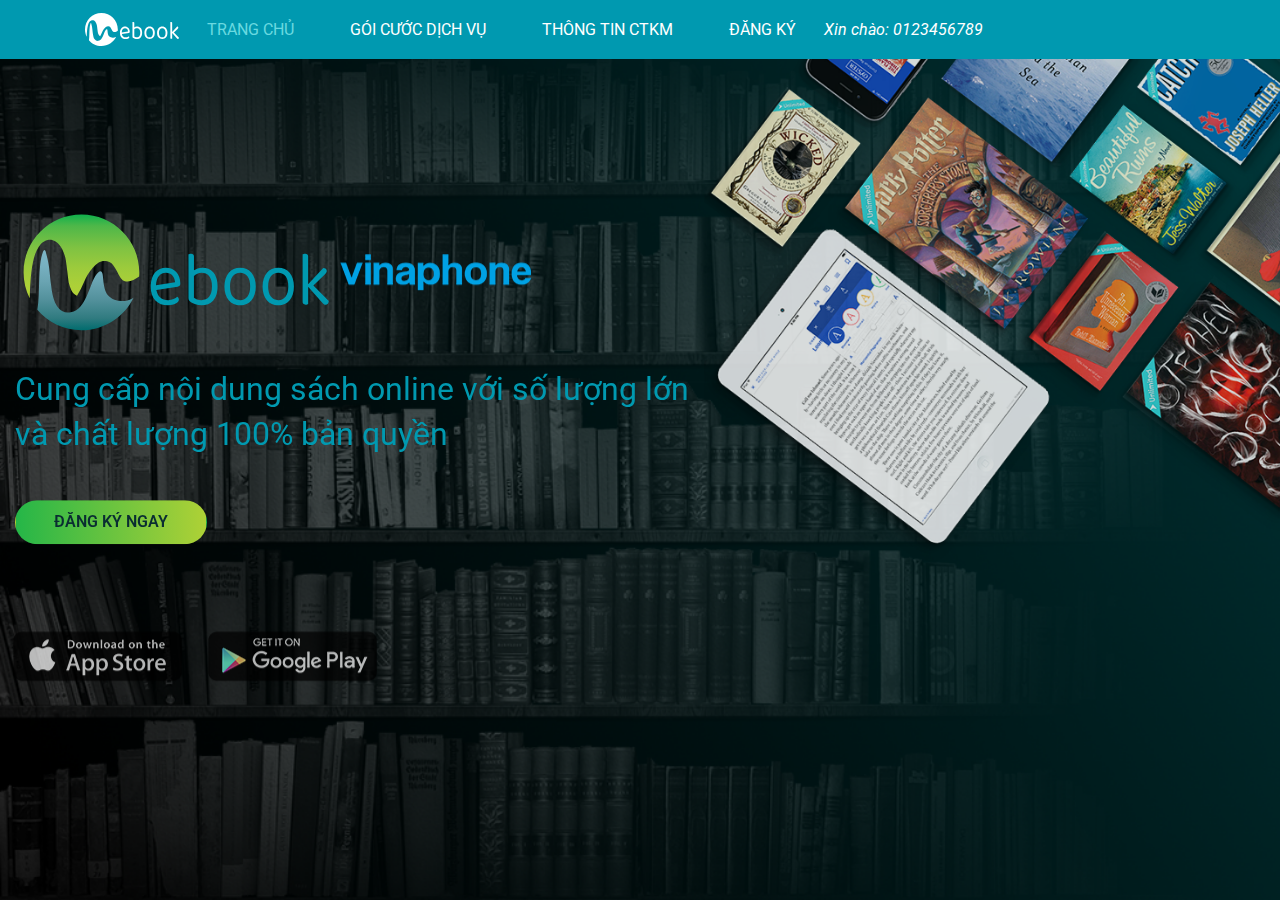
==== Mebook/index.html @ bf2ab146 "create new mebook" ====
<!doctype html>
<html lang="vi">

<head>
    <!-- Required meta tags -->
    <meta charset="utf-8">
    <meta name="viewport" content="width=device-width, initial-scale=1, shrink-to-fit=no">
    <title>MeBook</title>

    <!-- Bootstrap CSS -->
    <link rel="stylesheet" href="css/bootstrap.min.css">
    <link rel="stylesheet" href="css/fix.css">
    <link rel="stylesheet" href="css/responsive.css">
    <link href="https://fonts.googleapis.com/css?family=Roboto:300,400,400i,500,700&display=swap&subset=vietnamese" rel="stylesheet">
</head>

<body>
    <div id="main-wrapper" class="MeB">

        <!--------- start HEADER ------->
        <header class="topbar">
            <div class="container-fluid">
                <div class="row">
                    <div class="container">
                        <nav class="navbar navbar-expand-lg">
                            <button class="navbar-toggler navbar-dark" type="button" data-toggle="collapse" data-target="#navbarNav" aria-controls="navbarNav" aria-expanded="false" aria-label="Toggle navigation">
                                <span class="navbar-toggler-icon"></span>
                            </button>
                            <a class="navbar-brand" href="#">
                                <img src="img/me-book-logo-w.svg">
                            </a>
                            <!--                            <span style="color: #fff; margin: 0 auto">Số điện thoại: 0123456789</span>-->
                            <div class="collapse navbar-collapse" id="navbarNav">
                                <ul class="navbar-nav">
                                    <li class="nav-item active">
                                        <a class="nav-link" href="index.html">Trang chủ</a>
                                    </li>
                                    <li class="nav-item">
                                        <a class="nav-link" href="mb-detail.html">Gói cước dịch vụ</a>
                                    </li>
                                    <li class="nav-item">
                                        <a class="nav-link" href="#">Thông tin CTKM</a>
                                    </li>
                                    <li class="nav-item">
                                        <a class="nav-link" href="mb-regist.html">Đăng ký</a>
                                    </li>
                                </ul>
                                <i class="desktop" style="color: #fff">Xin chào: 0123456789</i>
                            </div>

                        </nav>
                    </div>
                </div>
            </div>
        </header>

        <div class="page-wrapper">
            <div class="container-fluid">
                <div class="container">
                    <div class="row">
                        <div class="col-md-12 col-sm-12 logo pr-0">
                            <img src="img/mebook_logo.svg" class="style-svg mebook" />
                            <img src="img/vinalogo.png" class="style-svg vina" />
                            <h2 class="col-sm-5">Cung cấp nội dung sách online với số lượng lớn và chất lượng 100% bản quyền</h2>
                            <a href="#" type="button" class="btn btn-rounded regist">Đăng ký ngay</a>
                            <div class="row download">
                                <a href="#" type="button" class="btn">
                                    <img src="img/ico-android.png" srcset="img/ico-android@2x.png 2x, img/ico-android@3x.png 3x" class="ico_android">
                                </a>
                                <a href="#" type="button" class="btn">
                                    <img src="img/ico-ios.png" srcset="img/ico-ios@2x.png 2x, img/ico-ios@3x.png 3x" class="ico_ios">
                                </a>
                            </div>
                        </div>
                    </div>
                </div>
            </div>
        </div>
    </div>
    <!-- Optional JavaScript -->
    <!-- jQuery first, then Popper.js, then Bootstrap JS -->
    <script src="js/jquery-3.4.1.slim.min.js"></script>
    <script src="js/popper.min.js"></script>
    <script src="js/bootstrap.min.js"></script>
</body>

</html>
---- Mebook/css/fix.css ----
/*-------- anhvv - 26.03.2020 ------*/

body {
    box-sizing: border-box;
    font: 16px 'Roboto', sans-serif;
    line-height: 1.5;
}

a {
    color: #fff;
}

/*-------- Landing-page------*/
.MeB {
    background: url(../img/bgr-n.png) top left no-repeat;
    background-color: #00474a;
    height: 100vh;
    background-size: cover;
}

.MeB header {
    background: #0099b0;
}

.MeB header ul li a {
    text-transform: uppercase;
}

.MeB header ul li {
    padding: 0 20px;
}

.MeB header ul li.active a {
    color: #6ad9e0;
}

.MeB .navbar {
    justify-content: flex-start;
    padding: .5rem 0;
}

.MeB .navbar .navbar-brand {
    margin: 0 auto;
}

.MeB .navbar .navbar-brand span,
.MeB .navbar .navbar-brand i {
    display: none;
}

.MeB .navbar i {
    display: block;
}

.MeB .page-wrapper .logo img.mebook {
    height: 120px
}

.MeB .page-wrapper .ebook {
    position: relative;
}

.MeB .page-wrapper {
    background: url(../img/ebook.png) top right no-repeat fixed;
    background-size: 45% auto;
    height: calc(100vh - 70px);
    overflow: hidden;
    margin: auto 0;
}

.MeB .page-wrapper h2 {
    color: #0099b0;
    font-size: 2rem;
    padding: 35px 0;
    line-height: 1.4;
    max-width: 700px;
    font-weight: normal;
}

.MeB .page-wrapper .container .logo {
    position: fixed;
    top: 50%;
    left: 50%;
    transform: translate(-50%, -50%);
}

.MeB .page-wrapper a[type="button"].regist {
    text-align: center;
    color: #0a2d32;
    border-radius: 50px;
    font-weight: 600;
    background-image: linear-gradient(to right, #25b648, #aed136);
    background-repeat: round;
    text-transform: uppercase;
    padding: 5px 38px;
    line-height: 2;
}

.MeB .page-wrapper .download {
    padding-top: 80px;
}

/*--------Giới thiệu dịch vụ------*/
body ul li {
    text-align: justify;
}

body .mbDetail h2,
body .mbDetail h5 {
    color: #0099b0;
}

.mbDetail {
    background-color: #ffff;
    height: 100vh;
    background-size: cover;
}

.mbDetail header {
    background: #0099b0;
}

.mbDetail header ul li a {
    text-transform: uppercase;
}

.mbDetail header ul li {
    padding: 0 20px;
}

.mbDetail header ul li.active a {
    color: #6ad9e0;
}

.mbDetail .navbar {
    justify-content: flex-start;
    padding: .5rem 0;
}

.mbDetail .navbar .navbar-brand {
    margin: 0 auto;
}

.mbDetail .navbar i {
    display: block;
}

.mbDetail h2 {
    font-size: 2.2rem;
    padding-top: 40px
}

.mbDetail h5 {
    text-transform: uppercase;
    padding: 20px 15px;;
}

.mbDetail .page-wrapper ul li {
    line-height: 2;
}

.mbDetail b,
.mbDetail table th {
    font-weight: 500;
}

.mbDetail table thead {
    background: #0099b0;
    color: #fff;
}

.mbDetail table td,
.mbDetail table th {
    border: 1px solid #0099b0
}

.mbDetail ul li b.number:after {
    content: '1352';
    padding-left: 4px;
    color: #0099b0;
    font-size: 1.1rem;
}

.mbDetail footer {
    background: #f1f9fa;
    text-align: left;
}

.mbDetail footer .main-footer div {
    padding: 30px 0;
    font-size: .9rem;
    line-height: 1.9
}

.mbDetail footer .main-footer div ul li {
    list-style: none;
}

.mbDetail footer .main-footer div ul {
    padding-inline-start: 15px;
}

.mbDetail footer .main-footer img {
    position: relative;
    top: 30px;
    height: 80px;
}

.mbDetail footer .main-footer h6 {
    text-transform: uppercase;
    color: #0099b0;
    padding-bottom: 10px;
}

.mbDetail footer .sub-footer {
    background: #0099b0;
    color: #fff;
    font-size: .85rem;
    line-height: 2.5;
}

/*--------Đăng ký------*/
.mbRegist {
    background-color: #ffff;
    height: 100vh;
    background-size: cover;
}

.mbRegist header {
    background: #0099b0;
}

.mbRegist header ul li a {
    text-transform: uppercase;
}

.mbRegist header ul li {
    padding: 0 20px;
}

.mbRegist header ul li.active a {
    color: #6ad9e0;
}

.mbRegist .navbar {
    justify-content: flex-start;
    padding: .5rem 0;
}

.mbRegist .navbar .navbar-brand {
    margin: 0 auto;
}

.mbRegist .navbar i {
    display: block;
}

.mbRegist h2 {
    font-size: 2.2rem;
    padding-top: 40px;
    color: #0099b0;
}

.mbRegist .page-wrapper ul li {
    line-height: 2;
}

.mbRegist b,
.mbRegist table th {
    font-weight: 450;
}

.mbRegist table thead {
    background: #0099b0;
    color: #fff;
}

.mbRegist table td,
.mbRegist table th {
    border: 1px solid #0099b0
}
.mbRegist tfoot a {
     text-align: center;
    color: #0a2d32;
    border-radius: 50px;
    font-weight: 600;
    background-image: linear-gradient(to right, #25b648, #aed136);
    background-repeat: round;
    text-transform: uppercase;
    padding: 5px 38px;
    line-height: 2;
}
.mbRegist footer {
    background: #f1f9fa;
    text-align: left;
    position: fixed;
    left: 0;
    right: 0;
    bottom: 0;
}

.mbRegist footer .main-footer div {
    padding: 30px 0;
    font-size: .9rem;
    line-height: 1.9
}

.mbRegist footer .main-footer div ul li {
    list-style: none;
}

.mbRegist footer .main-footer div ul {
    padding-inline-start: 15px;
}

.mbRegist footer .main-footer img {
    position: relative;
    top: 30px;
    height: 80px;
}

.mbRegist footer .main-footer h6 {
    text-transform: uppercase;
    color: #0099b0;
    padding-bottom: 10px;
}

.mbRegist footer .sub-footer {
    background: #0099b0;
    color: #fff;
    font-size: .85rem;
    line-height: 2.5;
}
---- Mebook/css/responsive.css ----
/*-------- anhvv cre26.03.2020------*/
/*-------- cre : MeB 26.03.2020 ------*/
/*-------- cre : mbDetail 27.03.2020 ------*/

@media (min-width: 360px) and (max-width: 425px) {

    /*-------- Langding-page ------*/
    .MeB {
        background: url(../img/bgr-mb.png)top center no-repeat;
        background-size: 100% auto;
    }

    .MeB .page-wrapper {
        background: transparent;
    }

    .MeB .page-wrapper .container {
        position: fixed;
        bottom: 70px;
        text-align: center;
    }

    .MeB .page-wrapper img.mebook {
        width: 80%;
        position: relative;
        bottom: -15px;
    }

    .MeB .page-wrapper img.vina {
        width: 35%;
        line-height: 1;
        margin-left: 150px;
    }

    .MeB .page-wrapper h2 {
        font-size: 1.2rem;
        line-height: 1.25;
    }

    .MeB .page-wrapper .download {
        padding-top: 30px;
        justify-content: center;
        margin-left: -30px;
    }

    .MeB .page-wrapper .btn {
        padding: .375rem .5rem;
    }

    /*-------- Giới thiệu dịch vụ MeBook ------*/
    .mbDetail h2 {
        font-size: 1.7rem;
        padding: 20px 13px 0;
    }

    .mbDetail h5 {
        padding: 14px;
        font-size: 1.1rem;
    }

    .mbDetail .page-wrapper .row {
        margin-right: 0;
    }

    .mbDetail .page-wrapper ul div,
    .mbDetail .page-wrapper ul div table {
        padding: 0;
    }

    .mbDetail footer .main-footer img {
        top: 20px;
        height: 60px;
    }

    .mbDetail footer .sub-footer {
        text-align: center;
    }

    .mbDetail footer .main-footer div {
        padding: 40px 0 15px;
    }
    
    /*-------- Đăng ký ------*/
        .mbRegist footer {
        background: #f1f9fa;
        text-align: left;
        position: relative;
        left: 0;
        right: 0;
        bottom: 0;
    }
}

@media (min-width: 426px) and (max-width: 768px) {

    /*-------- Langding-page ------*/
    .MeB .page-wrapper {
        background: none;
    }

    .MeB .page-wrapper h2 {
        font-size: 1.7rem;
    }

    .MeB .page-wrapper .logo img.vina {
        max-height: 25px;
    }

    /*-------- Giới thiệu dịch vụ MeBook ------*/
    .mbDetail .page-wrapper .row {
        margin-right: 0;
    }

    .mbDetail .page-wrapper ul div,
    .mbDetail .page-wrapper ul div table {
        padding: 0;
    }

    .mbDetail footer .main-footer img {
        top: 20px;
        height: 60px;
    }

    .mbDetail footer .main-footer div {
        padding: 30px 0 15px;
    }

    /*-------- Đăng ký ------*/
    .mbRegist footer {
        position: relative;
        left: 0;
        right: 0;
        bottom: 0;
    }
}

@media (min-width: 769px) and (max-width: 1023px) {

    /*-------- Landing page ------*/
    .MeB .page-wrapper {
        background: none;
        position: relative;
    }

    .MeB .page-wrapper .logo-vina {
        line-height: 9.5;
    }

    /*-------- Giới thiệu dịch vụ MeBook ------*/
    .mbDetail h5 {
        padding: 20px 0 10px 15px;
    }

    .mbDetail footer .main-footer div {
        padding: 50px 0 15px;
    }

    .mbDetail .page-wrapper .row {
        margin-right: 0;
    }

    .mbDetail .page-wrapper ul div,
    .mbDetail .page-wrapper ul div table {
        padding: 0;
    }
     /*-------- Đăng ký ------*/
    .mbRegist footer {
        position: relative;
        left: 0;
        right: 0;
        bottom: 0;
    }
}

@media (min-width: 812px) and (max-width: 1024px){
    .mbDetail footer {
        position: relative;
        left: 0;
        right: 0;
        bottom: 0;
    }
}
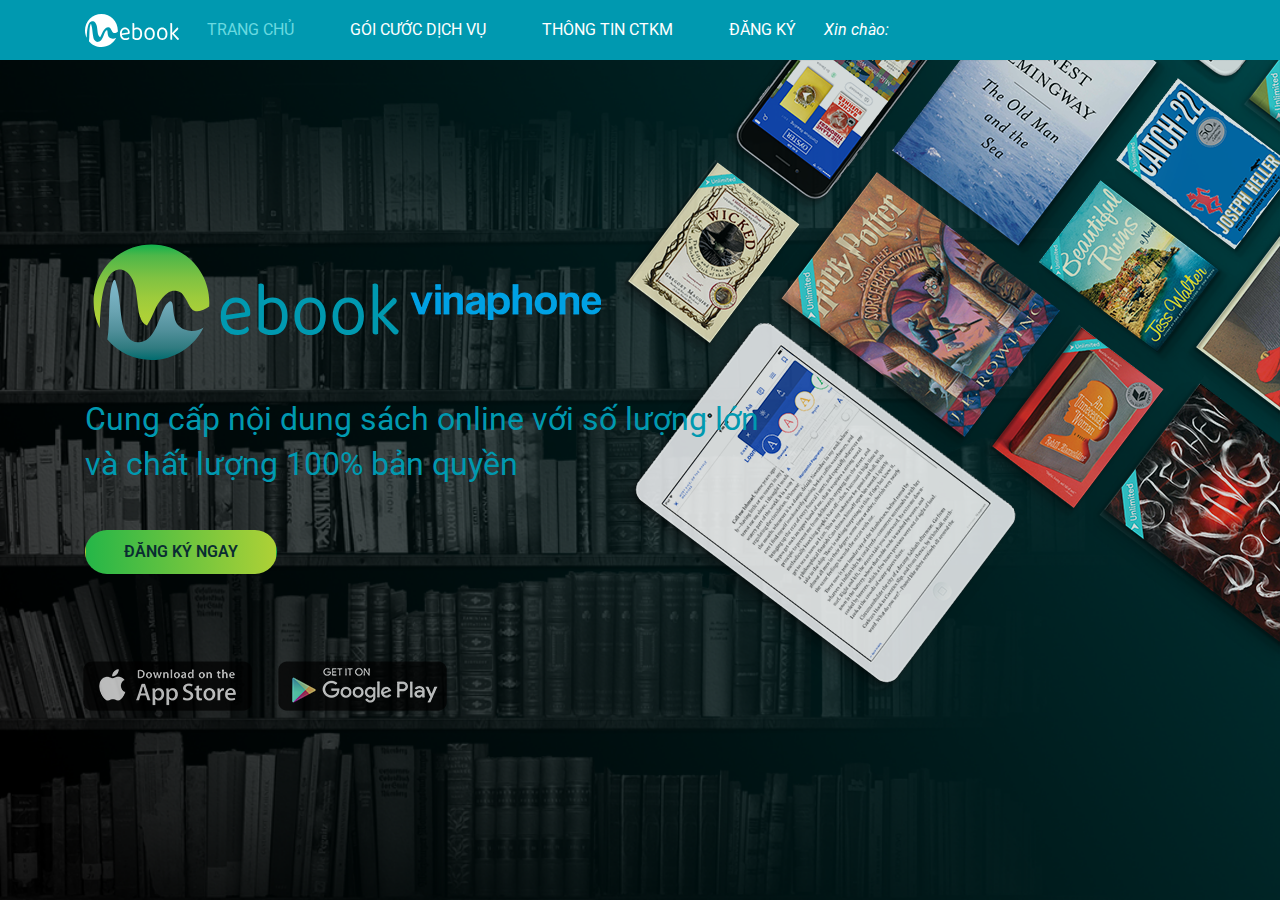
==== commit 73c686db: "Chỉnh sửa responsive" ====
--- a/Mebook/index.html
+++ b/Mebook/index.html
@@ -15,59 +15,58 @@
 </head>
 
 <body>
-    <div id="main-wrapper" class="MeB">
+    <!--------- start HEADER ------->
+    <header class="topbar">
+        <div class="container-fluid">
+            <div class="row">
+                <div class="container">
+                    <nav class="navbar navbar-expand-lg">
+                        <button class="navbar-toggler navbar-dark" type="button" data-toggle="collapse" data-target="#navbarNav" aria-controls="navbarNav" aria-expanded="false" aria-label="Toggle navigation">
+                            <span class="navbar-toggler-icon"></span>
+                        </button>
+                        <a class="navbar-brand" href="#">
+                            <img src="img/me-book-logo-w.svg">
+                        </a>
+                        <!--                            <span style="color: #fff; margin: 0 auto">Số điện thoại: 0123456789</span>-->
+                        <div class="collapse navbar-collapse" id="navbarNav">
+                            <ul class="navbar-nav">
+                                <li class="nav-item active">
+                                    <a class="nav-link" href="index.html">Trang chủ</a>
+                                </li>
+                                <li class="nav-item">
+                                    <a class="nav-link" href="mb-detail.html">Gói cước dịch vụ</a>
+                                </li>
+                                <li class="nav-item">
+                                    <a class="nav-link" href="#">Thông tin CTKM</a>
+                                </li>
+                                <li class="nav-item">
+                                    <a class="nav-link" href="mb-regist.html">Đăng ký</a>
+                                </li>
+                            </ul>
+                            <i class="desktop" style="color: #fff">Xin chào:</i>
+                        </div>
 
-        <!--------- start HEADER ------->
-        <header class="topbar">
-            <div class="container-fluid">
-                <div class="row">
-                    <div class="container">
-                        <nav class="navbar navbar-expand-lg">
-                            <button class="navbar-toggler navbar-dark" type="button" data-toggle="collapse" data-target="#navbarNav" aria-controls="navbarNav" aria-expanded="false" aria-label="Toggle navigation">
-                                <span class="navbar-toggler-icon"></span>
-                            </button>
-                            <a class="navbar-brand" href="#">
-                                <img src="img/me-book-logo-w.svg">
-                            </a>
-                            <!--                            <span style="color: #fff; margin: 0 auto">Số điện thoại: 0123456789</span>-->
-                            <div class="collapse navbar-collapse" id="navbarNav">
-                                <ul class="navbar-nav">
-                                    <li class="nav-item active">
-                                        <a class="nav-link" href="index.html">Trang chủ</a>
-                                    </li>
-                                    <li class="nav-item">
-                                        <a class="nav-link" href="mb-detail.html">Gói cước dịch vụ</a>
-                                    </li>
-                                    <li class="nav-item">
-                                        <a class="nav-link" href="#">Thông tin CTKM</a>
-                                    </li>
-                                    <li class="nav-item">
-                                        <a class="nav-link" href="mb-regist.html">Đăng ký</a>
-                                    </li>
-                                </ul>
-                                <i class="desktop" style="color: #fff">Xin chào: 0123456789</i>
-                            </div>
-
-                        </nav>
-                    </div>
+                    </nav>
                 </div>
             </div>
-        </header>
+        </div>
+    </header>
 
+    <div class="MeB">
         <div class="page-wrapper">
-            <div class="container-fluid">
-                <div class="container">
-                    <div class="row">
-                        <div class="col-md-12 col-sm-12 logo pr-0">
+            <div class="container">
+                <div class="row">
+                    <div class="col-md-12 col-sm-12 center">
+                        <div class="logo" style="">
                             <img src="img/mebook_logo.svg" class="style-svg mebook" />
                             <img src="img/vinalogo.png" class="style-svg vina" />
                             <h2 class="col-sm-5">Cung cấp nội dung sách online với số lượng lớn và chất lượng 100% bản quyền</h2>
                             <a href="#" type="button" class="btn btn-rounded regist">Đăng ký ngay</a>
                             <div class="row download">
-                                <a href="#" type="button" class="btn">
+                                <a href="#" class="btn">
                                     <img src="img/ico-android.png" srcset="img/ico-android@2x.png 2x, img/ico-android@3x.png 3x" class="ico_android">
                                 </a>
-                                <a href="#" type="button" class="btn">
+                                <a href="#" class="btn">
                                     <img src="img/ico-ios.png" srcset="img/ico-ios@2x.png 2x, img/ico-ios@3x.png 3x" class="ico_ios">
                                 </a>
                             </div>
--- a/Mebook/css/fix.css
+++ b/Mebook/css/fix.css
@@ -10,62 +10,58 @@
     color: #fff;
 }
 
+header {
+    background: #0099b0;
+}
+
+header ul li a {
+    text-transform: uppercase;
+}
+
+header ul li {
+    padding: 0 20px;
+}
+
+header ul li.active a {
+    color: #6ad9e0;
+}
+header .navbar {
+    min-height: 60px;
+    padding: .5rem 0;
+}
+
+header .navbar-nav .active > .nav-link,
+header .navbar-nav .nav-link.active,
+header .navbar-nav .nav-link.show,
+header .navbar-nav .show > .nav-link {
+    color: #6ad9e0;
+}
+header .navbar-nav i{
+    padding: 0 20px;
+}
+
+header .navbar-brand{
+    margin: 0 auto;
+}
 /*-------- Landing-page------*/
 .MeB {
     background: url(../img/bgr-n.png) top left no-repeat;
     background-color: #00474a;
-    height: 100vh;
+    height: calc(100vh - 60px);
     background-size: cover;
 }
-
-.MeB header {
-    background: #0099b0;
-}
-
-.MeB header ul li a {
-    text-transform: uppercase;
-}
-
-.MeB header ul li {
-    padding: 0 20px;
-}
-
-.MeB header ul li.active a {
-    color: #6ad9e0;
-}
-
-.MeB .navbar {
-    justify-content: flex-start;
-    padding: .5rem 0;
-}
-
-.MeB .navbar .navbar-brand {
-    margin: 0 auto;
-}
-
-.MeB .navbar .navbar-brand span,
-.MeB .navbar .navbar-brand i {
-    display: none;
-}
-
-.MeB .navbar i {
-    display: block;
-}
-
+.MeB .center{
+    height: calc(100vh - 60px);
+    display: flex;   
+    align-items: center;
+}
 .MeB .page-wrapper .logo img.mebook {
     height: 120px
 }
 
-.MeB .page-wrapper .ebook {
-    position: relative;
-}
-
 .MeB .page-wrapper {
-    background: url(../img/ebook.png) top right no-repeat fixed;
-    background-size: 45% auto;
-    height: calc(100vh - 70px);
-    overflow: hidden;
-    margin: auto 0;
+    background: url(../img/ebook.png) top right no-repeat;
+    height: calc(100vh - 60px);
 }
 
 .MeB .page-wrapper h2 {
@@ -75,13 +71,6 @@
     line-height: 1.4;
     max-width: 700px;
     font-weight: normal;
-}
-
-.MeB .page-wrapper .container .logo {
-    position: fixed;
-    top: 50%;
-    left: 50%;
-    transform: translate(-50%, -50%);
 }
 
 .MeB .page-wrapper a[type="button"].regist {
@@ -116,35 +105,6 @@
     background-size: cover;
 }
 
-.mbDetail header {
-    background: #0099b0;
-}
-
-.mbDetail header ul li a {
-    text-transform: uppercase;
-}
-
-.mbDetail header ul li {
-    padding: 0 20px;
-}
-
-.mbDetail header ul li.active a {
-    color: #6ad9e0;
-}
-
-.mbDetail .navbar {
-    justify-content: flex-start;
-    padding: .5rem 0;
-}
-
-.mbDetail .navbar .navbar-brand {
-    margin: 0 auto;
-}
-
-.mbDetail .navbar i {
-    display: block;
-}
-
 .mbDetail h2 {
     font-size: 2.2rem;
     padding-top: 40px
@@ -224,35 +184,6 @@
     background-color: #ffff;
     height: 100vh;
     background-size: cover;
-}
-
-.mbRegist header {
-    background: #0099b0;
-}
-
-.mbRegist header ul li a {
-    text-transform: uppercase;
-}
-
-.mbRegist header ul li {
-    padding: 0 20px;
-}
-
-.mbRegist header ul li.active a {
-    color: #6ad9e0;
-}
-
-.mbRegist .navbar {
-    justify-content: flex-start;
-    padding: .5rem 0;
-}
-
-.mbRegist .navbar .navbar-brand {
-    margin: 0 auto;
-}
-
-.mbRegist .navbar i {
-    display: block;
 }
 
 .mbRegist h2 {
--- a/Mebook/css/responsive.css
+++ b/Mebook/css/responsive.css
@@ -2,7 +2,7 @@
 /*-------- cre : MeB 26.03.2020 ------*/
 /*-------- cre : mbDetail 27.03.2020 ------*/
 
-@media (min-width: 360px) and (max-width: 425px) {
+@media (min-width: 320px) and (max-width: 425px) {
 
     /*-------- Langding-page ------*/
     .MeB {
@@ -15,8 +15,6 @@
     }
 
     .MeB .page-wrapper .container {
-        position: fixed;
-        bottom: 70px;
         text-align: center;
     }
 
@@ -40,7 +38,6 @@
     .MeB .page-wrapper .download {
         padding-top: 30px;
         justify-content: center;
-        margin-left: -30px;
     }
 
     .MeB .page-wrapper .btn {
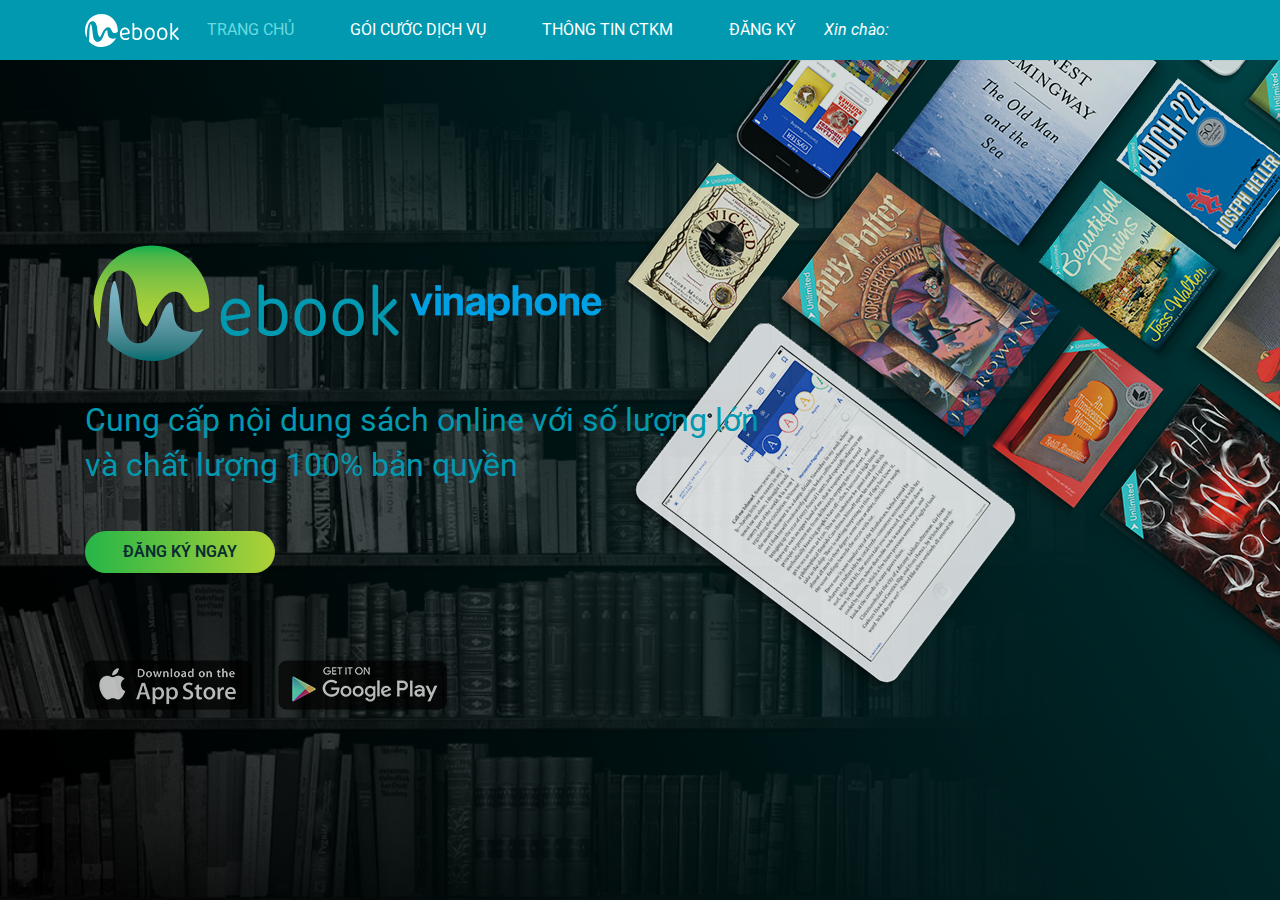
==== commit 27a53566: "Update index.html" ====
--- a/Mebook/index.html
+++ b/Mebook/index.html
@@ -61,7 +61,7 @@
                             <img src="img/mebook_logo.svg" class="style-svg mebook" />
                             <img src="img/vinalogo.png" class="style-svg vina" />
                             <h2 class="col-sm-5">Cung cấp nội dung sách online với số lượng lớn và chất lượng 100% bản quyền</h2>
-                            <a href="#" type="button" class="btn btn-rounded regist">Đăng ký ngay</a>
+                            <a href="#" type="button" class="regist">Đăng ký ngay</a>
                             <div class="row download">
                                 <a href="#" class="btn">
                                     <img src="img/ico-android.png" srcset="img/ico-android@2x.png 2x, img/ico-android@3x.png 3x" class="ico_android">
@@ -83,4 +83,4 @@
     <script src="js/bootstrap.min.js"></script>
 </body>
 
-</html>+</html>
--- a/Mebook/css/responsive.css
+++ b/Mebook/css/responsive.css
@@ -5,6 +5,9 @@
 @media (min-width: 320px) and (max-width: 425px) {
 
     /*-------- Langding-page ------*/
+    header i{
+    padding: 0 20px;
+}
     .MeB {
         background: url(../img/bgr-mb.png)top center no-repeat;
         background-size: 100% auto;
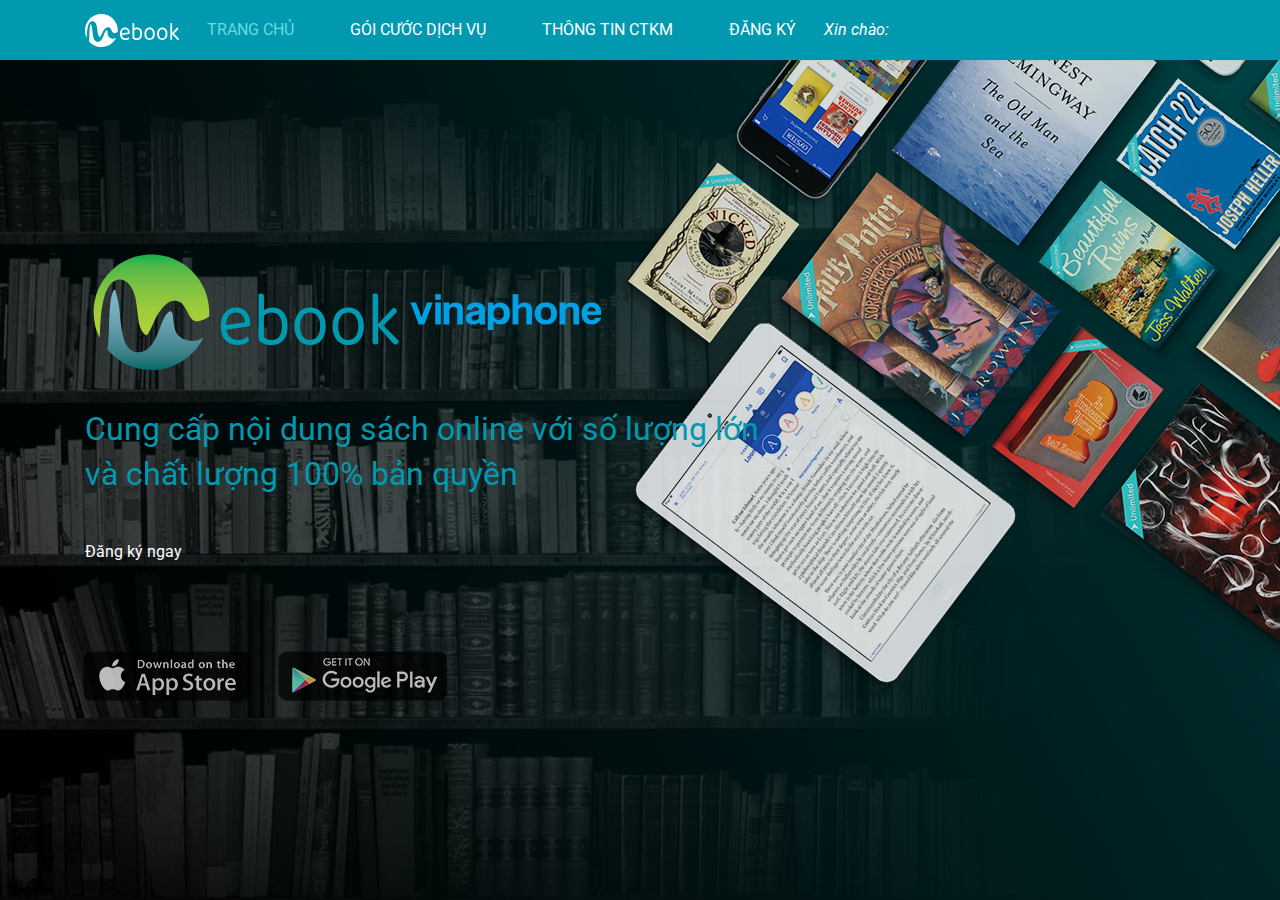
==== commit a3f4f552: "Update index.html" ====
--- a/Mebook/index.html
+++ b/Mebook/index.html
@@ -61,7 +61,7 @@
                             <img src="img/mebook_logo.svg" class="style-svg mebook" />
                             <img src="img/vinalogo.png" class="style-svg vina" />
                             <h2 class="col-sm-5">Cung cấp nội dung sách online với số lượng lớn và chất lượng 100% bản quyền</h2>
-                            <a href="#" type="button" class="regist">Đăng ký ngay</a>
+                            <a href="#" class="regist">Đăng ký ngay</a>
                             <div class="row download">
                                 <a href="#" class="btn">
                                     <img src="img/ico-android.png" srcset="img/ico-android@2x.png 2x, img/ico-android@3x.png 3x" class="ico_android">
